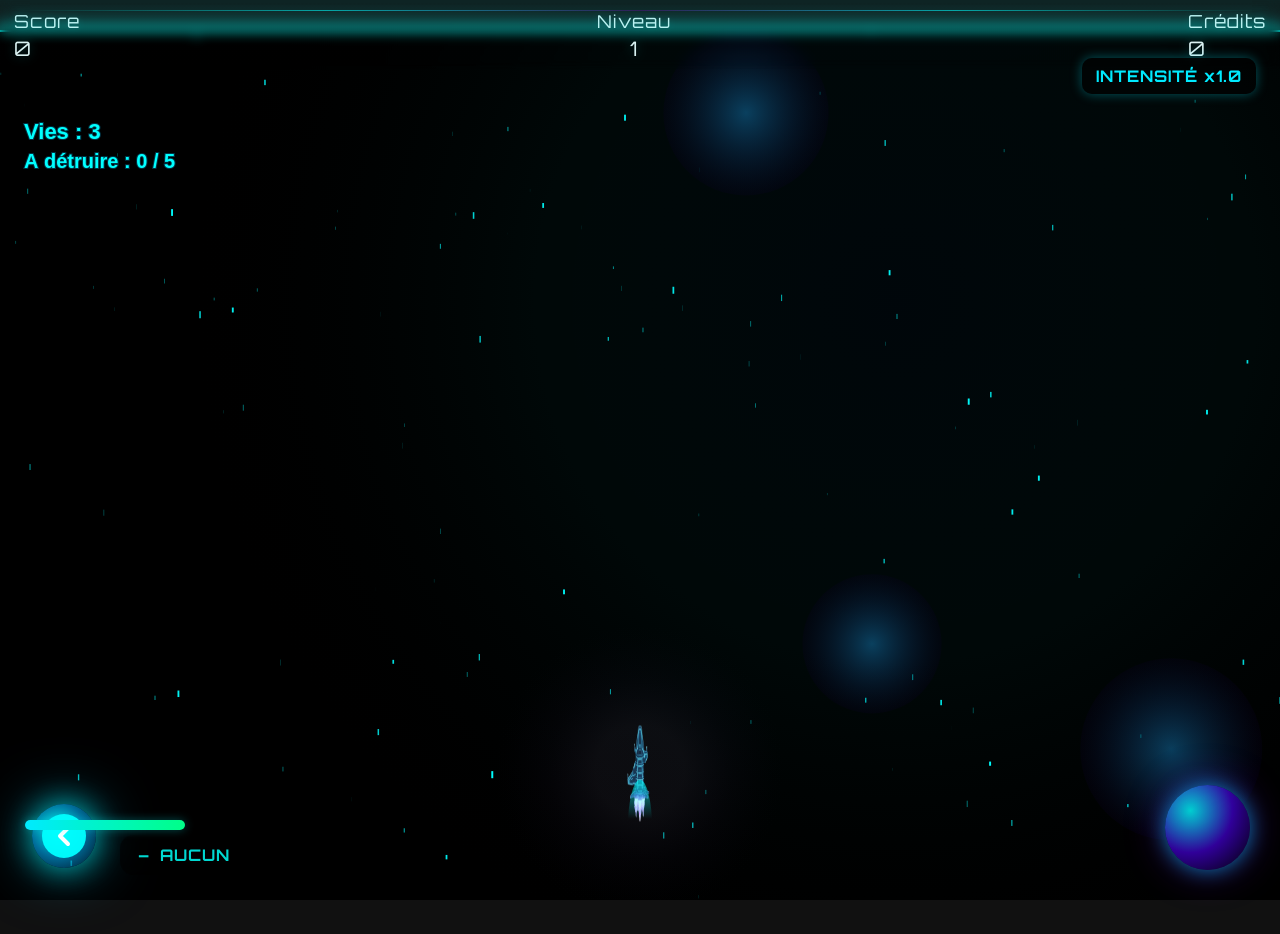
==== game.html @ ece50add "Initial commit - Nocturne Velocity v0.3.2" ====
<!DOCTYPE html>
<html lang="fr">
<head>
  <meta charset="UTF-8">
  <meta name="viewport" content="width=device-width, initial-scale=1.0">
  <title>Nocturne Velocity</title>
  <link rel="stylesheet" href="style.css">
</head>
<body>
  <link href="https://fonts.googleapis.com/css2?family=Orbitron:wght@700&display=swap" rel="stylesheet">
  <div id="hud">
    <div id="scoreHud"><span class="hudLabel">Score</span><br><span id="scoreCount">0</span></div>
    <div id="levelHud" class="hud-title">Niveau<br><span id="levelCount">1</span></div>
    <div id="creditsHud"><span class="hudLabel">Crédits</span><br><span id="creditCount">0</span></div>
  </div>
  <div id="moduleHUD" class="module-hud">
    <span id="moduleIcon">⚡</span>
    <span id="moduleName">FLUX</span>
  </div>
  <div id="intensityHUD" class="intensity-hud">INTENSITÉ x1.0</div>
  <div class="energy-bar">
    <div id="energyFill" class="energy-fill"></div>
  </div>
  <canvas id="gameCanvas"></canvas>
  <button id="shootBtn" class="shoot-btn">🔫</button>
  <div id="stellarTrigger"></div>
  <script src="gameplay.js"></script>
  <style>
  html, body, #gameCanvas {
    touch-action: none;
  }

  body {
    overscroll-behavior: none;
  }

.shoot-btn{
    position: absolute;
    bottom: 20px;
    right: 20px;
    width: 70px;
    height: 70px;
    border-radius: 50%;
    background: rgba(0,0,0,0.5);
    color: white;
    font-size: 24px;
    z-index: 10;
    border: none;
    outline: none;
    box-shadow: 0 0 10px #00fff7;
    display: none; /* Par défaut caché, à afficher selon le mode */
    touch-action: manipulation;
}
#stellarTrigger{
    position:absolute;
    bottom:30px;
    right:30px;
    width:85px;
    height:85px;
    border-radius:50%;
    background: radial-gradient(circle at 30% 30%, 
        rgba(0,255,255,0.8),
        rgba(80,0,255,0.6),
        rgba(0,0,0,0.2)
    );
    box-shadow:
        0 0 20px rgba(0,200,255,0.6),
        0 0 40px rgba(120,0,255,0.4);
    backdrop-filter: blur(4px);
    transition: transform 0.1s ease, box-shadow 0.2s ease;
    animation: stellarPulse 2s infinite ease-in-out;
    z-index: 10;
    touch-action: manipulation;
}
#stellarTrigger:active{
    transform: scale(0.9);
    box-shadow:
        0 0 30px rgba(0,255,255,1),
        0 0 60px rgba(180,0,255,0.8);
}
.module-hud {
  position: absolute;
  bottom: 25px;
  left: 120px;

  display: flex;
  align-items: center;
  gap: 10px;

  padding: 10px 18px;
  border-radius: 14px;

  background: rgba(0, 0, 0, 0.55);
  backdrop-filter: blur(6px);

  font-weight: bold;
  letter-spacing: 1px;
  z-index: 101;
  pointer-events: none;
  opacity: 0.85;
  transition: opacity 0.2s ease;

  animation: glowPulse 3s infinite ease-in-out;
}

.module-hud.flux {
  color: #00eaff;
  box-shadow: 0 0 20px rgba(0, 234, 255, 0.6);
}

.module-hud.impact {
  color: #ff4cff;
  box-shadow: 0 0 20px rgba(255, 76, 255, 0.6);
}

.module-hud.resonance {
  color: #b84cff;
  box-shadow: 0 0 22px rgba(184, 76, 255, 0.75);
}

@keyframes glowPulse {
  0% { box-shadow: 0 0 15px rgba(0,255,255,0.4); }
  50% { box-shadow: 0 0 30px rgba(0,255,255,0.8); }
  100% { box-shadow: 0 0 15px rgba(0,255,255,0.4); }
}

.module-hud.flash {
  animation: flashAnim 0.4s ease;
}

.intensity-hud {
  position: fixed;
  top: 58px;
  right: 24px;
  padding: 8px 14px;
  border-radius: 10px;
  background: rgba(0, 0, 0, 0.5);
  color: #00eaff;
  font-weight: bold;
  letter-spacing: 1px;
  box-shadow: 0 0 12px rgba(0, 234, 255, 0.35);
  z-index: 101;
  pointer-events: none;
}

.energy-bar {
  position: fixed;
  bottom: 70px;
  left: 25px;

  width: 160px;
  height: 10px;

  background: rgba(0,0,0,0.6);
  border-radius: 6px;
  overflow: hidden;

  box-shadow: 0 0 10px rgba(0,255,255,0.3);
  z-index: 101;
}

.energy-fill {
  height: 100%;
  width: 100%;
  background: linear-gradient(90deg, #00eaff, #00ff88);
  transition: width 0.1s linear;
}

@keyframes flashAnim {
  0% { transform: scale(1); }
  50% { transform: scale(1.15); }
  100% { transform: scale(1); }
}
@keyframes stellarPulse{
    0%{ box-shadow: 0 0 15px rgba(0,200,255,0.5), 0 0 35px rgba(120,0,255,0.3); }
    50%{ box-shadow: 0 0 25px rgba(0,255,255,0.8), 0 0 55px rgba(160,0,255,0.5); }
    100%{ box-shadow: 0 0 15px rgba(0,200,255,0.5), 0 0 35px rgba(120,0,255,0.3); }
}
  </style>
</body>
</html>
---- style.css ----
#orientationBlock{
  position:fixed;
  inset:0;
  background:black;
  color:#00fff7;
  display:none;
  align-items:center;
  justify-content:center;
  text-align:center;
  font-family:'Orbitron', sans-serif;
  font-size:20px;
  z-index:9999;
}

.rotateMessage{
  padding:20px;
}
/* HUD premium (moins arcade) */
#hud{
  position: fixed;
  top: 0; left: 0; right: 0;
  padding: 10px 14px 8px;
  display: flex;
  align-items: flex-start;
  justify-content: space-between;
  z-index: 50;
  /* glass ultra léger */
  background: linear-gradient(
    to bottom,
    rgba(0, 255, 255, 0.08),
    rgba(10, 0, 20, 0.02) 55%,
    rgba(0,0,0,0) 100%
  );
  backdrop-filter: blur(6px);
}

/* La "ligne" du haut devient fine et élégante */
#hud::before{
  content:"";
  position:absolute;
  left: 12px; right: 12px; top: 10px;
  height: 1px;
  background: linear-gradient(
    90deg,
    rgba(0,255,255,0),
    rgba(0,255,255,0.65),
    rgba(160,0,255,0.25),
    rgba(0,255,255,0.65),
    rgba(0,255,255,0)
  );
  box-shadow: 0 0 10px rgba(0,255,255,0.22);
  opacity: 0.9;
}
/* Texte plus calme, glow réduit */
.hudLabel, #scoreHud, #levelHud, #creditsHud{
  color: rgba(200, 255, 255, 0.92);
  text-shadow: 0 0 10px rgba(0,255,255,0.18);
  font-size: 18px;
  letter-spacing: 1px;
}

/* Valeurs un poil plus visibles */
#scoreCount, #levelCount, #creditCount{
  display: inline-block;
  margin-top: 4px;
  color: rgba(230,255,255,0.95);
  text-shadow: 0 0 12px rgba(0,255,255,0.22);
  font-size: 20px;
}

/* Boutique plus petite, plus "UI" */
#shopBtn, .shopBtn, #btnShop{
  margin-top: 6px;
  padding: 6px 10px;
  border-radius: 10px;
  border: 1px solid rgba(0,255,255,0.25);
  background: rgba(0, 20, 30, 0.25);
  color: rgba(220,255,255,0.92);
  text-shadow: 0 0 10px rgba(0,255,255,0.18);
  box-shadow: 0 0 16px rgba(0,255,255,0.12);
  font-size: 16px;
}
#levelHud {
  font-size: 1.1em;
  margin: 0 0.1em;
  flex: 1 1 0;
  display: flex;
  flex-direction: column;
  align-items: center;
  justify-content: flex-start;
}
/* ...le style .hudLabel est inclus plus haut */
#scoreHud.hit {
  transform: scale(1.25);
  text-shadow: 0 0 24px #00ffff, 0 0 48px #00e0ff;
}
/* Mobile : on réduit encore pour respirer */
@media (max-width: 480px){
  #hud{ padding: 8px 10px 6px; }
  .hudLabel, #scoreHud, #levelHud, #creditsHud{ font-size: 15px; }
  #scoreCount, #levelCount, #creditCount{ font-size: 16px; }
}
html, body {
  background: #111;
  color: #00fff7;
  font-family: 'Orbitron', 'Segoe UI', Arial, sans-serif;
  margin: 0;
  padding: 0;
  width: 100vw;
  height: 100vh;
  overflow: hidden;
  display: flex;
  flex-direction: column;
  align-items: center;
}
#gameCanvas {
  background: #000;
  border: 2px solid #00fff7;
  box-shadow: 0 0 20px #00fff7;
  margin-top: 30px;
  /* width et height supprimés pour laisser le JS gérer la taille réelle */
}
#credits {
  margin-top: 10px;
  font-size: 1.2em;
  letter-spacing: 2px;
}

body.hardcore {
  filter: hue-rotate(10deg) brightness(0.9);
}

body.hardcore .hud-title {
  color: #a855f7;
}
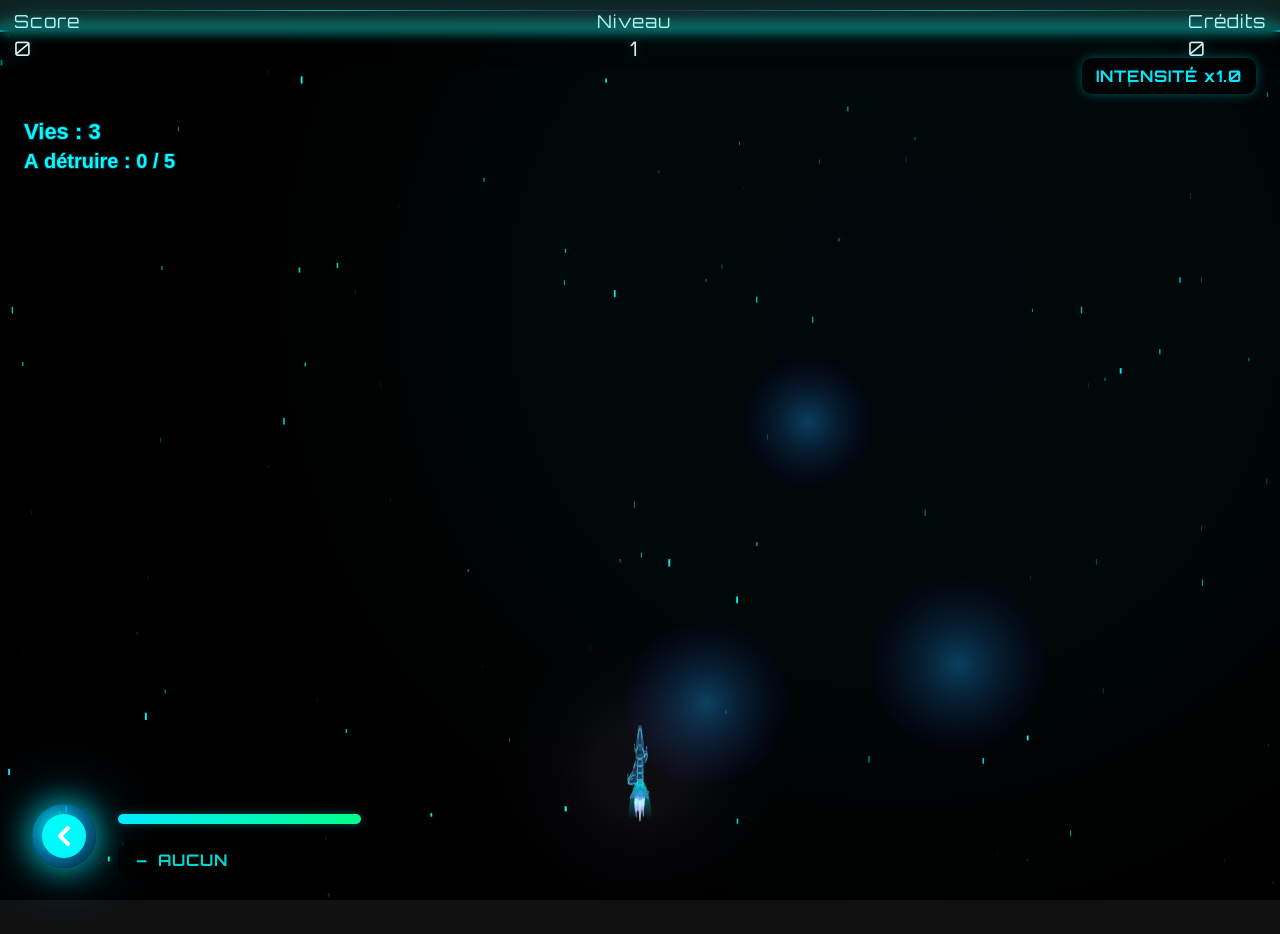
==== commit 4c610649: "commit correction" ====
--- a/game.html
+++ b/game.html
@@ -23,7 +23,6 @@
   </div>
   <canvas id="gameCanvas"></canvas>
   <button id="shootBtn" class="shoot-btn">🔫</button>
-  <div id="stellarTrigger"></div>
   <script src="gameplay.js"></script>
   <style>
   html, body, #gameCanvas {
@@ -34,10 +33,14 @@
     overscroll-behavior: none;
   }
 
+  :root {
+    --safe-bottom: env(safe-area-inset-bottom, 0px);
+  }
+
 .shoot-btn{
     position: absolute;
-    bottom: 20px;
-    right: 20px;
+  bottom: calc(18px + var(--safe-bottom));
+  right: clamp(16px, 2.4vw, 30px);
     width: 70px;
     height: 70px;
     border-radius: 50%;
@@ -51,43 +54,18 @@
     display: none; /* Par défaut caché, à afficher selon le mode */
     touch-action: manipulation;
 }
-#stellarTrigger{
-    position:absolute;
-    bottom:30px;
-    right:30px;
-    width:85px;
-    height:85px;
-    border-radius:50%;
-    background: radial-gradient(circle at 30% 30%, 
-        rgba(0,255,255,0.8),
-        rgba(80,0,255,0.6),
-        rgba(0,0,0,0.2)
-    );
-    box-shadow:
-        0 0 20px rgba(0,200,255,0.6),
-        0 0 40px rgba(120,0,255,0.4);
-    backdrop-filter: blur(4px);
-    transition: transform 0.1s ease, box-shadow 0.2s ease;
-    animation: stellarPulse 2s infinite ease-in-out;
-    z-index: 10;
-    touch-action: manipulation;
-}
-#stellarTrigger:active{
-    transform: scale(0.9);
-    box-shadow:
-        0 0 30px rgba(0,255,255,1),
-        0 0 60px rgba(180,0,255,0.8);
-}
 .module-hud {
-  position: absolute;
-  bottom: 25px;
-  left: 120px;
+  position: fixed;
+  bottom: calc(20px + var(--safe-bottom));
+  left: clamp(118px, 8.5vw, 156px);
+  transform: none;
 
   display: flex;
   align-items: center;
   gap: 10px;
 
   padding: 10px 18px;
+  min-width: 186px;
   border-radius: 14px;
 
   background: rgba(0, 0, 0, 0.55);
@@ -145,10 +123,10 @@
 
 .energy-bar {
   position: fixed;
-  bottom: 70px;
-  left: 25px;
-
-  width: 160px;
+  bottom: calc(76px + var(--safe-bottom));
+  left: clamp(118px, 8.5vw, 156px);
+
+  width: clamp(170px, 19vw, 250px);
   height: 10px;
 
   background: rgba(0,0,0,0.6);
@@ -171,10 +149,66 @@
   50% { transform: scale(1.15); }
   100% { transform: scale(1); }
 }
-@keyframes stellarPulse{
-    0%{ box-shadow: 0 0 15px rgba(0,200,255,0.5), 0 0 35px rgba(120,0,255,0.3); }
-    50%{ box-shadow: 0 0 25px rgba(0,255,255,0.8), 0 0 55px rgba(160,0,255,0.5); }
-    100%{ box-shadow: 0 0 15px rgba(0,200,255,0.5), 0 0 35px rgba(120,0,255,0.3); }
+
+@media (min-width: 761px) {
+  .module-hud {
+    justify-content: flex-start;
+  }
+}
+
+@media (min-width: 1400px) {
+  .module-hud {
+    left: 50%;
+    transform: translateX(-50%);
+    min-width: 240px;
+    justify-content: center;
+  }
+
+  .energy-bar {
+    left: 50%;
+    transform: translateX(-50%);
+    width: min(300px, 28vw);
+  }
+}
+
+@media (max-width: 760px) {
+  .module-hud {
+    left: 50%;
+    transform: translateX(-50%);
+    bottom: calc(10px + var(--safe-bottom));
+    padding: 8px 14px;
+    gap: 8px;
+    font-size: 0.95rem;
+    max-width: 74vw;
+    justify-content: center;
+  }
+
+  .energy-bar {
+    left: 50%;
+    transform: translateX(-50%);
+    bottom: calc(56px + var(--safe-bottom));
+    width: min(68vw, 230px);
+    height: 9px;
+  }
+
+  .shoot-btn {
+    right: 14px;
+    width: 62px;
+    height: 62px;
+    font-size: 22px;
+  }
+}
+
+@media (max-width: 420px) {
+  .module-hud {
+    font-size: 0.86rem;
+    max-width: 82vw;
+    padding: 7px 12px;
+  }
+
+  .energy-bar {
+    width: min(74vw, 210px);
+  }
 }
   </style>
 </body>
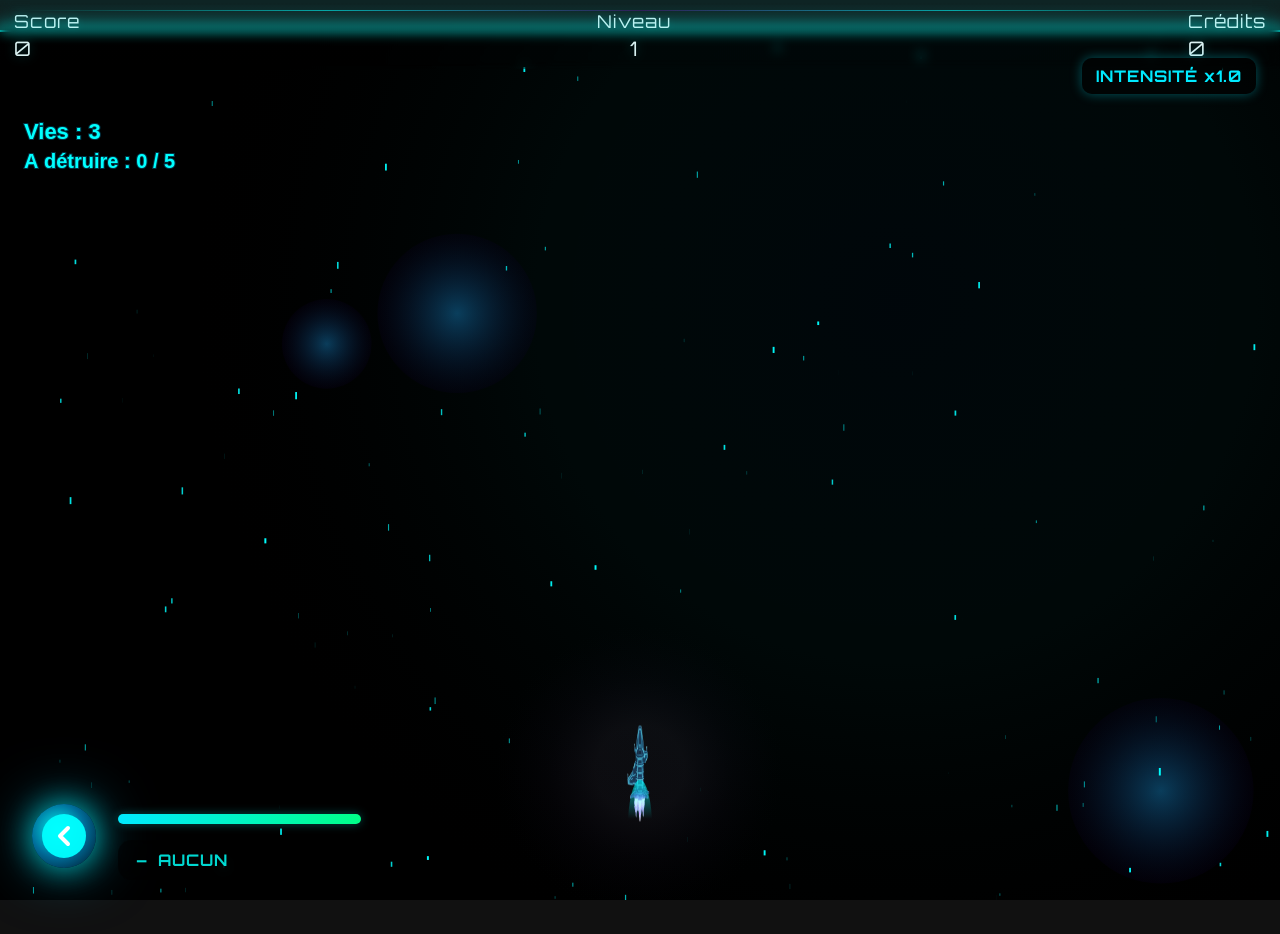
==== commit 2b2cb194: "commit mode paysage bloque" ====
--- a/game.html
+++ b/game.html
@@ -20,6 +20,12 @@
   <div id="intensityHUD" class="intensity-hud">INTENSITÉ x1.0</div>
   <div class="energy-bar">
     <div id="energyFill" class="energy-fill"></div>
+  </div>
+  <div id="orientationLock" class="orientation-lock" aria-live="polite">
+    <div class="orientation-lock-card">
+      <strong>Mode portrait requis</strong>
+      <span>Tourne ton appareil en vertical pour jouer.</span>
+    </div>
   </div>
   <canvas id="gameCanvas"></canvas>
   <button id="shootBtn" class="shoot-btn">🔫</button>
@@ -144,6 +150,42 @@
   transition: width 0.1s linear;
 }
 
+.orientation-lock {
+  position: fixed;
+  inset: 0;
+  z-index: 10000;
+  display: none;
+  align-items: center;
+  justify-content: center;
+  padding: 16px;
+  background: rgba(2, 6, 12, 0.92);
+  backdrop-filter: blur(6px);
+}
+
+.orientation-lock-card {
+  display: flex;
+  flex-direction: column;
+  gap: 8px;
+  max-width: 360px;
+  text-align: center;
+  padding: 16px 18px;
+  border-radius: 12px;
+  border: 1px solid rgba(0, 234, 255, 0.4);
+  background: rgba(8, 16, 30, 0.75);
+  color: #9cf6ff;
+  box-shadow: 0 0 22px rgba(0, 234, 255, 0.2);
+}
+
+.orientation-lock-card strong {
+  color: #00eaff;
+  font-size: 1.02rem;
+}
+
+.orientation-lock-card span {
+  font-size: 0.86rem;
+  line-height: 1.35;
+}
+
 @keyframes flashAnim {
   0% { transform: scale(1); }
   50% { transform: scale(1.15); }
@@ -210,6 +252,12 @@
     width: min(74vw, 210px);
   }
 }
+
+@media (orientation: landscape) and (max-height: 640px) {
+  .orientation-lock {
+    display: flex;
+  }
+}
   </style>
 </body>
 </html>
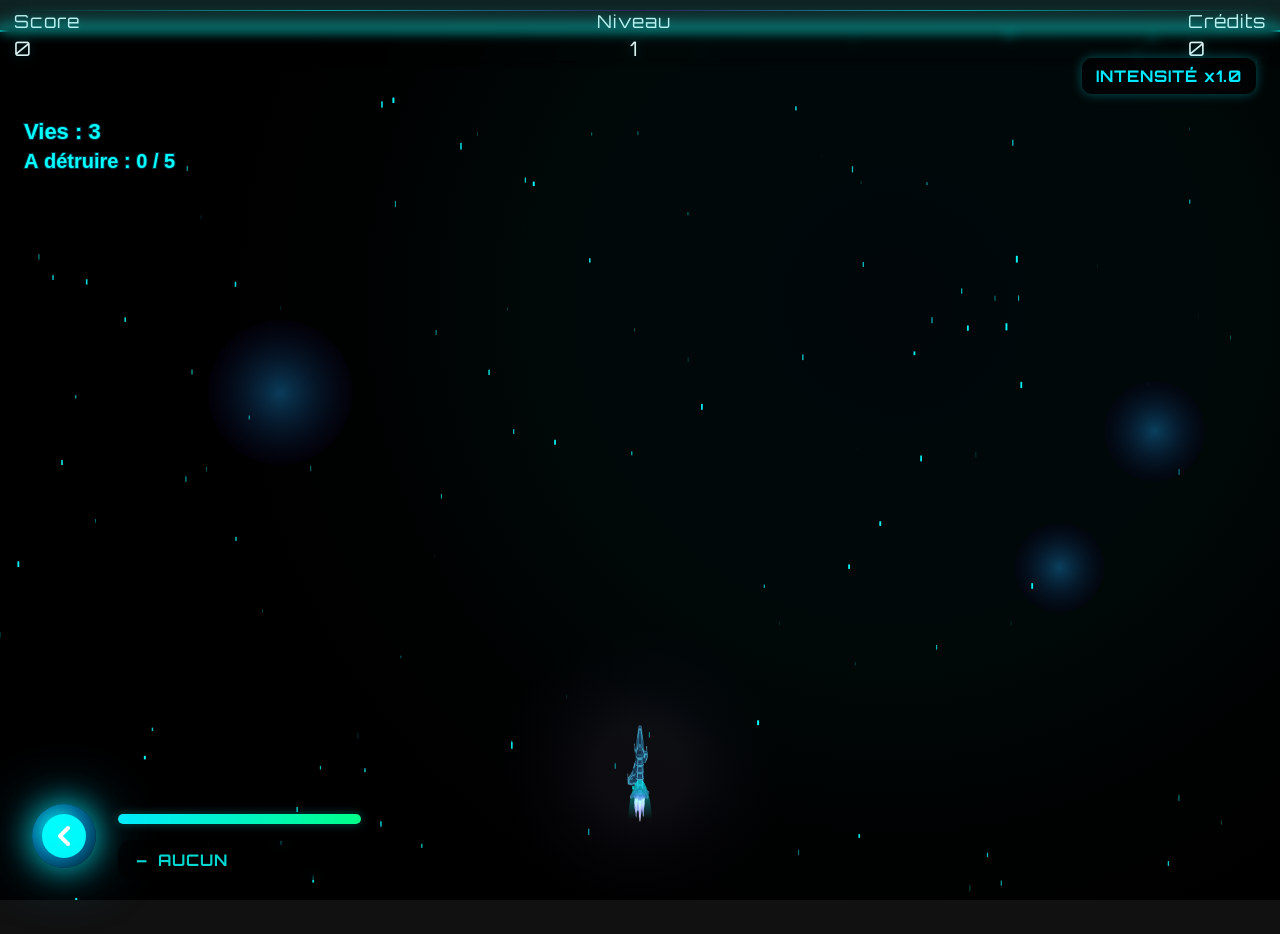
==== commit 03ecd9ae: "commit mode payasage" ====
--- a/game.html
+++ b/game.html
@@ -29,6 +29,7 @@
   </div>
   <canvas id="gameCanvas"></canvas>
   <button id="shootBtn" class="shoot-btn">🔫</button>
+  <script src="fullscreen-persist.js"></script>
   <script src="gameplay.js"></script>
   <style>
   html, body, #gameCanvas {
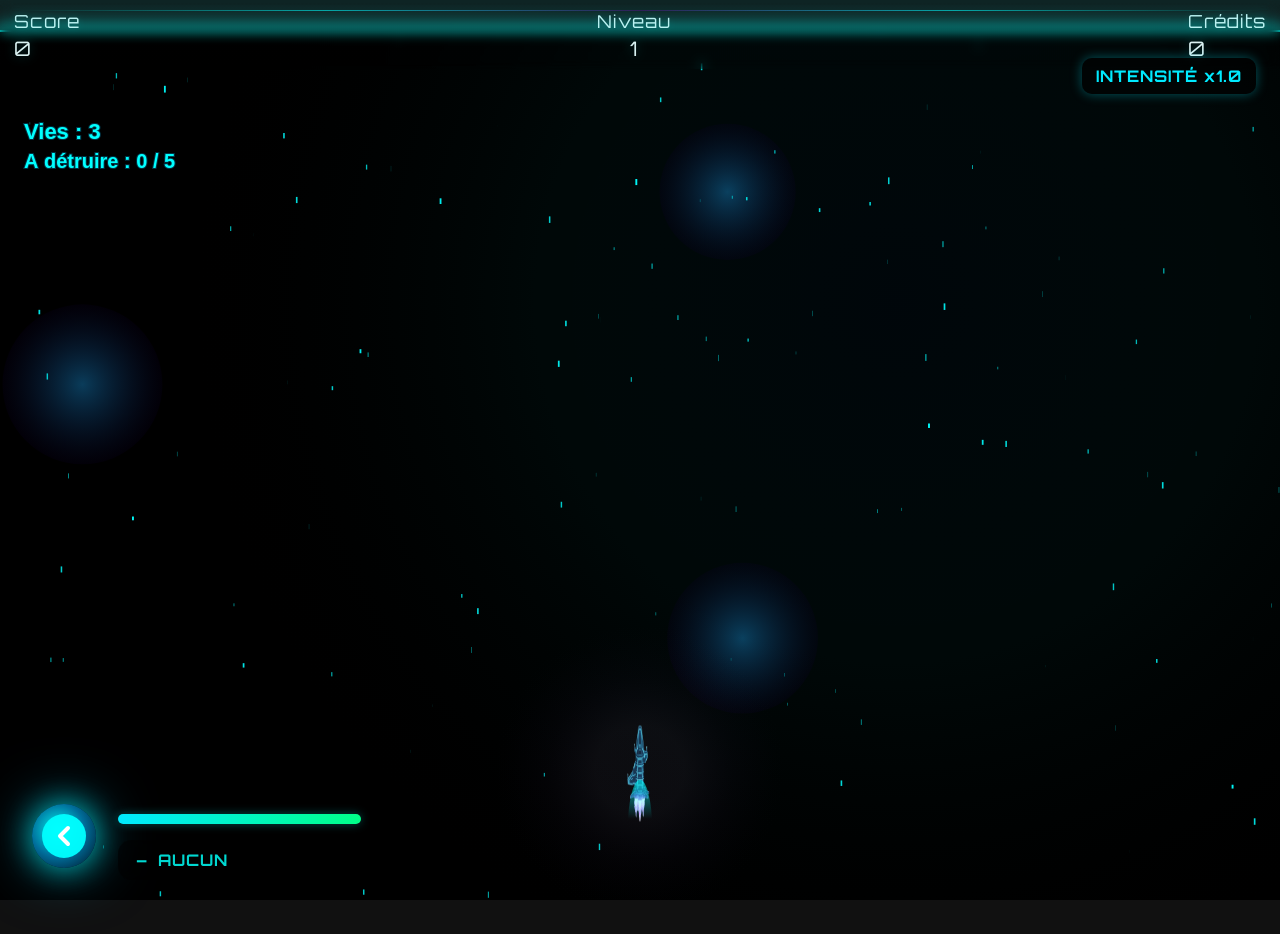
==== commit e7712f7b: "commit" ====
--- a/game.html
+++ b/game.html
@@ -30,6 +30,8 @@
   <canvas id="gameCanvas"></canvas>
   <button id="shootBtn" class="shoot-btn">🔫</button>
   <script src="fullscreen-persist.js"></script>
+  <script src="https://cjajlk.github.io/cjajlkGames/core/cjAccount.js"></script>
+  <script src="https://cjajlk.github.io/cjajlkGames/core/cjEngine.js"></script>
   <script src="gameplay.js"></script>
   <style>
   html, body, #gameCanvas {
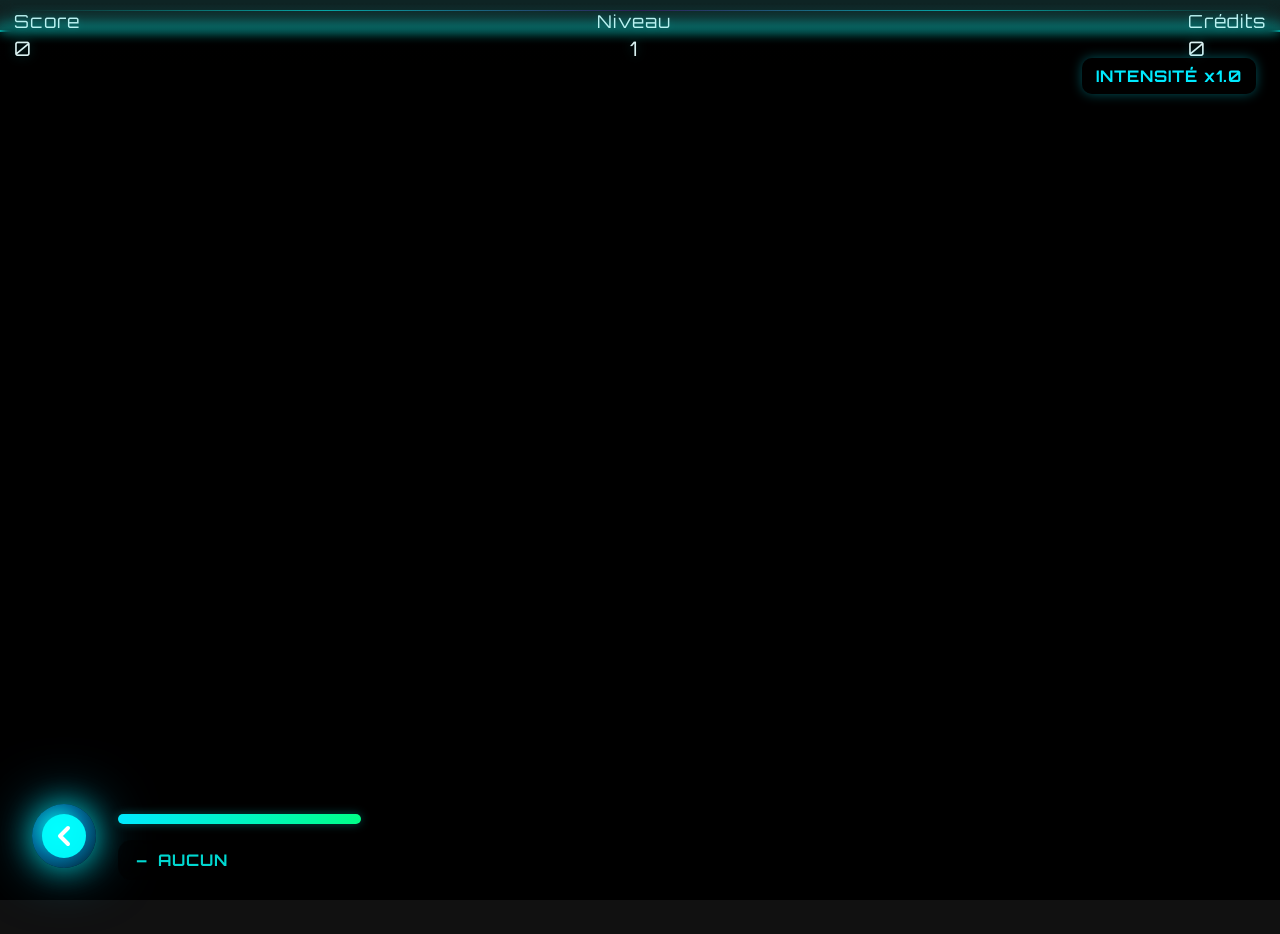
==== commit 748c5d4b: "commit" ====
--- a/game.html
+++ b/game.html
@@ -30,9 +30,9 @@
   <canvas id="gameCanvas"></canvas>
   <button id="shootBtn" class="shoot-btn">🔫</button>
   <script src="fullscreen-persist.js"></script>
-  <script src="https://cjajlk.github.io/cjajlkGames/core/cjAccount.js"></script>
-  <script src="https://cjajlk.github.io/cjajlkGames/core/cjEngine.js"></script>
-  <script src="gameplay.js"></script>
+  <script src="https://cjajlk.github.io/cjajlkGames-V2-test/core/cjAccount.js" data-readonly="true"></script>
+  <script src="https://cjajlk.github.io/cjajlkGames-V2-test/core/cjEngine.js"></script>
+  <script src="gameplay.js?v=cj-audit-20260921"></script>
   <style>
   html, body, #gameCanvas {
     touch-action: none;
@@ -263,4 +263,4 @@
 }
   </style>
 </body>
-</html>+</html>
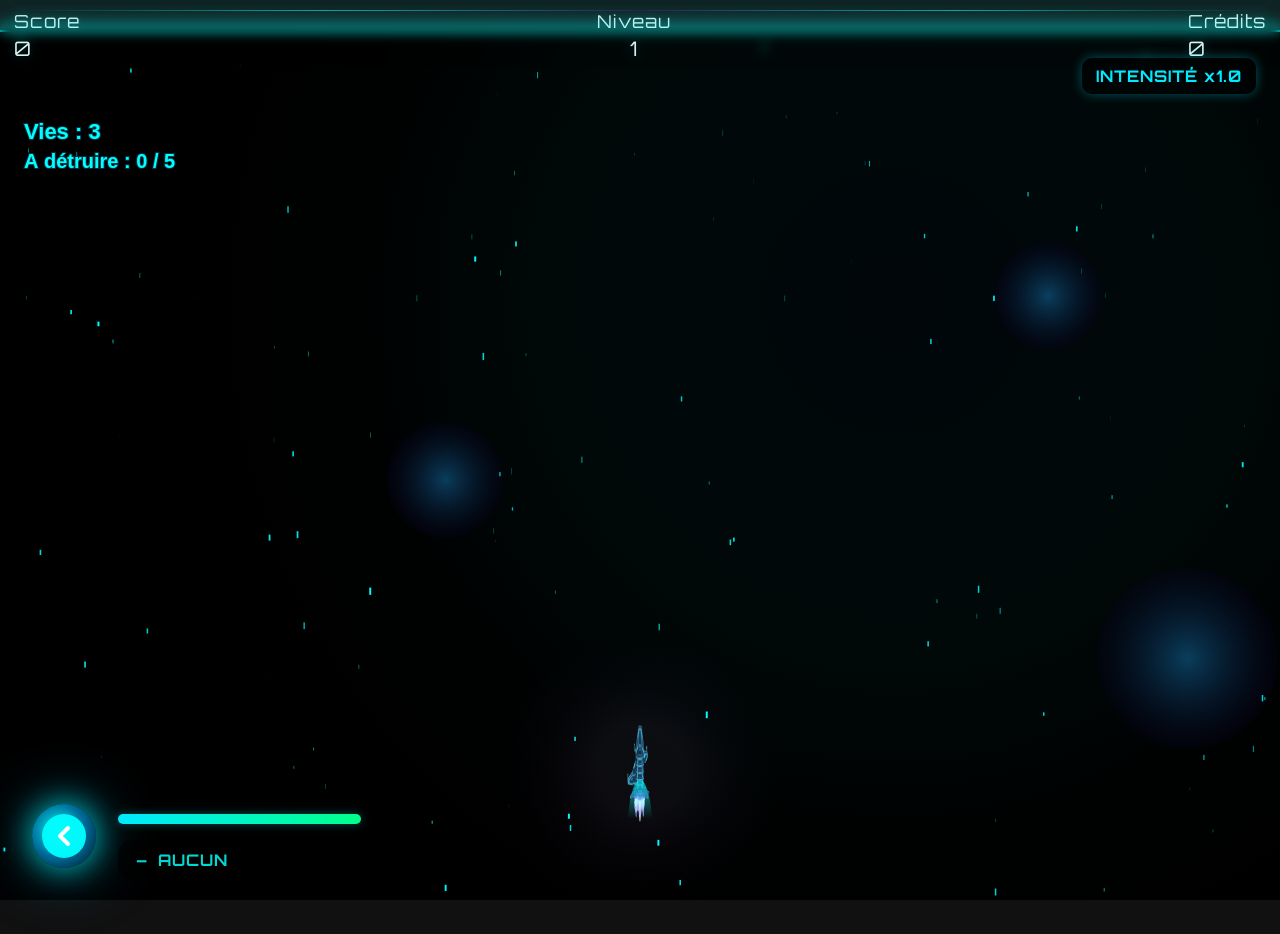
==== commit 4c11ed84: "CJAJLK Games - compte universel et integration CJ" ====
--- a/game.html
+++ b/game.html
@@ -30,7 +30,7 @@
   <canvas id="gameCanvas"></canvas>
   <button id="shootBtn" class="shoot-btn">🔫</button>
   <script src="fullscreen-persist.js"></script>
-  <script src="https://cjajlk.github.io/cjajlkGames-V2-test/core/cjAccount.js" data-readonly="true"></script>
+  <script src="https://cjajlk.github.io/cjajlkGames-V2-test/core/cjAccount.js" data-universal="true"></script>
   <script src="https://cjajlk.github.io/cjajlkGames-V2-test/core/cjEngine.js"></script>
   <script src="gameplay.js?v=cj-audit-20260921"></script>
   <style>
